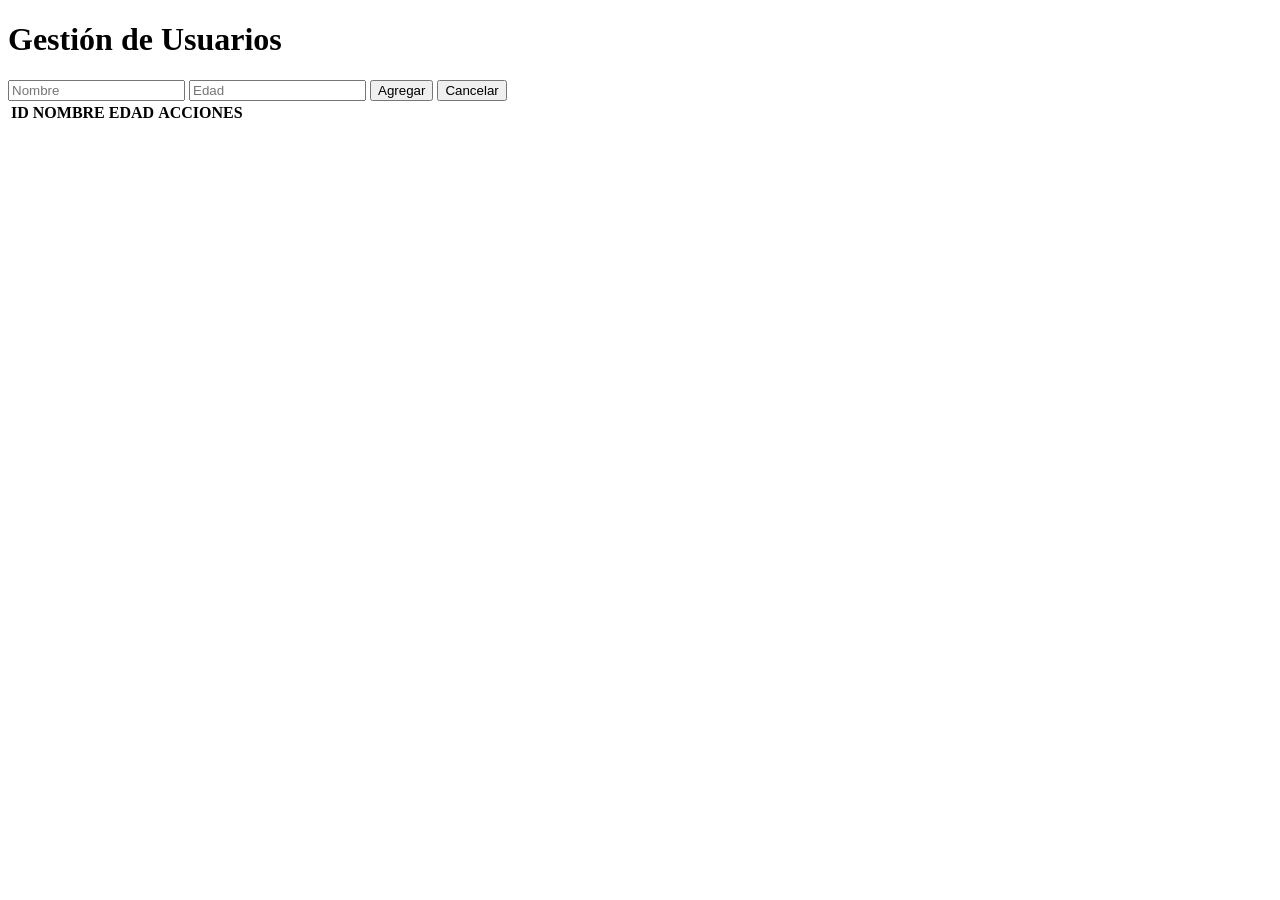
==== index.html @ 136cc093 "init project" ====
<!DOCTYPE html>
<html lang="es">
<head>
    <meta charset="UTF-8">
    <meta name="viewport" content="width=device-width, initial-scale=1.0">
    <title>Document</title>
</head>
<body>
    <h1>Gestión de Usuarios</h1>

    <form id="formulario">
        <input type="hidden" id="id">
        <input type="text" id="nombre" placeholder="Nombre" required>
        <input type="number" id="edad" placeholder="Edad" required>
        <button type="submit" id="btnGuardar">Agregar</button>
        <button type="button" id="btnCancelar" class="oculto">Cancelar</button>
    </form>

    <table id="tabla">
        <thead>
            <tr>
                <th>ID</th>
                <th>NOMBRE</th>
                <th>EDAD</th>
                <th>ACCIONES</th>
            </tr>
        </thead>
        <tbody></tbody>
    </table>
</body>
</html>
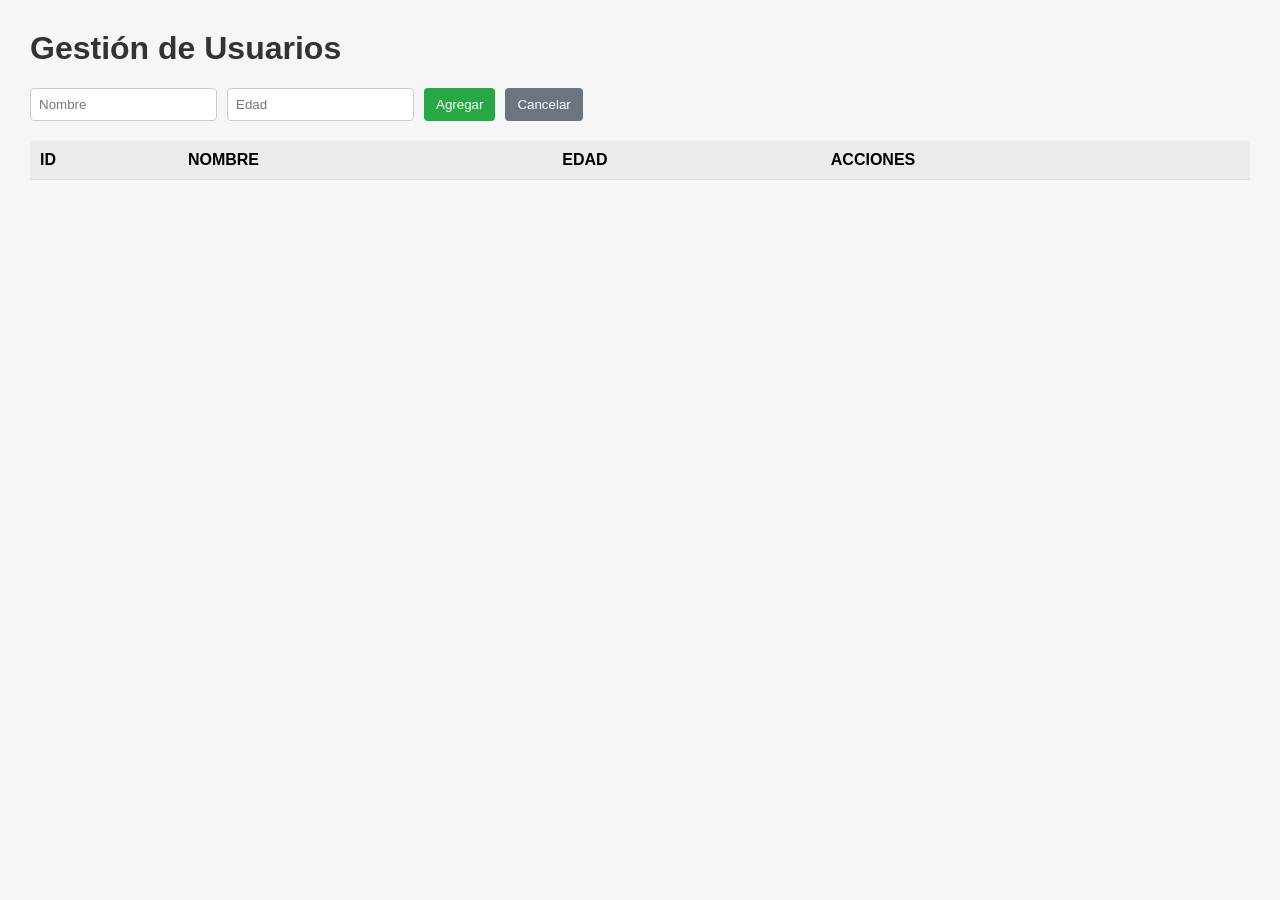
==== commit a1d8cf7a: "feat: design incomplete" ====
--- a/index.html
+++ b/index.html
@@ -4,6 +4,7 @@
     <meta charset="UTF-8">
     <meta name="viewport" content="width=device-width, initial-scale=1.0">
     <title>Document</title>
+    <link rel="stylesheet" href="styles.css">
 </head>
 <body>
     <h1>Gestión de Usuarios</h1>
@@ -27,5 +28,7 @@
         </thead>
         <tbody></tbody>
     </table>
+
+    <script src="main.js"></script>
 </body>
 </html>
--- a/styles.css
+++ b/styles.css
@@ -0,0 +1,63 @@
+body{
+    font-family: Arial, sans-serif;
+    margin:30px;
+    background: #f4f6f8;
+}
+
+h1{
+    color: #333;
+}
+
+form{
+    display: flex;
+    gap: 10px;
+    margin-bottom: 20px;
+    flex-wrap: wrap;
+}
+
+input{
+    padding: 8px;
+    border: 1px solid #ccc;
+    border-radius: 4px;
+}
+
+button{
+    padding: 8px 12px;
+    border: none;
+    border-radius: 4px;
+    cursor: pointer;
+}
+
+#btnGuardar{
+    background: #28a745;
+    color: white;
+}
+
+#btnCancelar{
+    background: #6c757d;
+    color: white;
+}
+
+table{
+    width: 100%;
+    border-collapse: collapse;
+    background: white;
+}
+
+th, td{
+    padding: 10px;
+    border-bottom: 1px solid #ddd;
+    text-align: left;
+}
+
+th{
+    background: #e9ecef;
+}
+
+.acciones button{
+    margin-right: 5px;
+}
+
+/*.oculto{
+    display: none;
+}*/
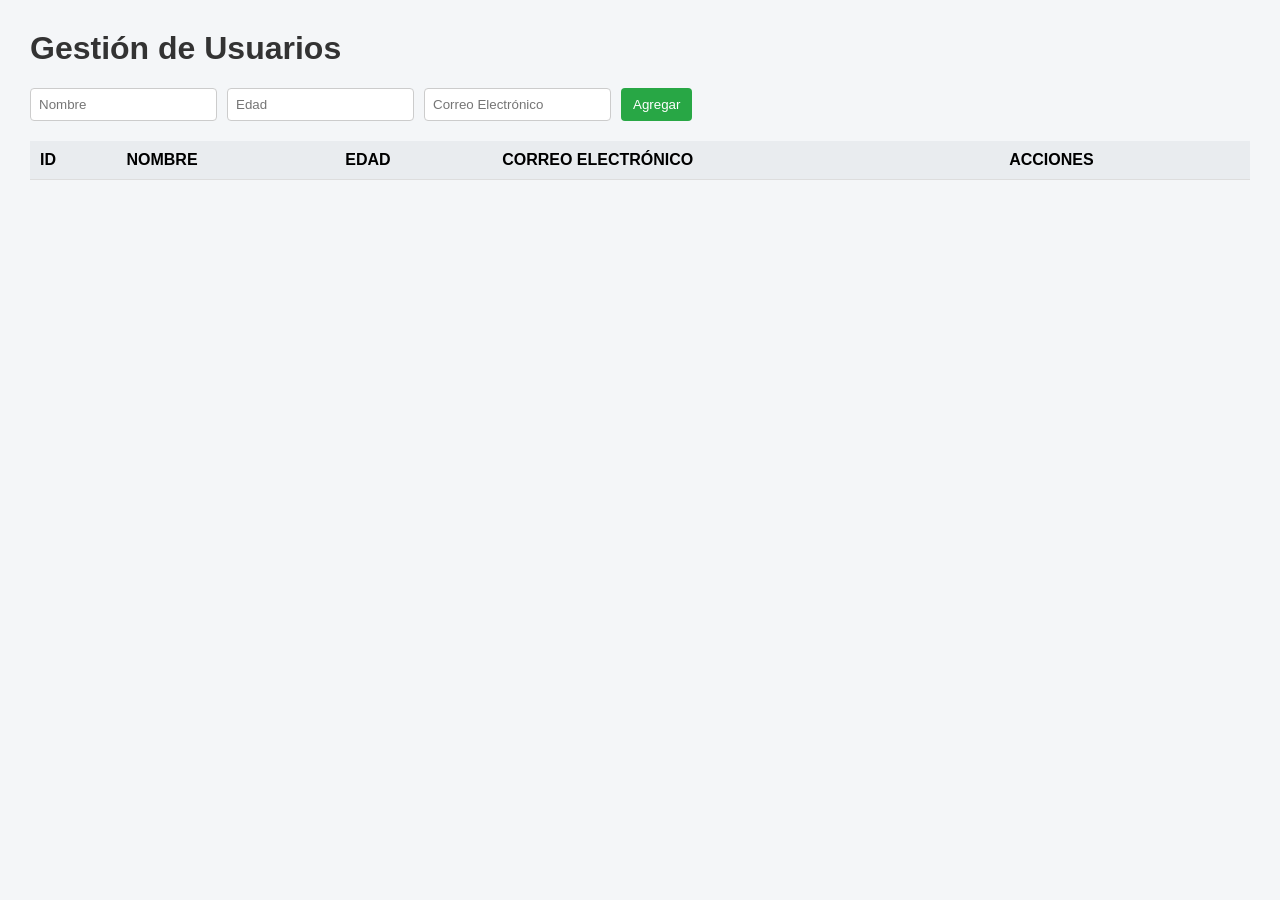
==== commit ed294010: "feat: add email placeholder" ====
--- a/index.html
+++ b/index.html
@@ -13,6 +13,7 @@
         <input type="hidden" id="id">
         <input type="text" id="nombre" placeholder="Nombre" required>
         <input type="number" id="edad" placeholder="Edad" required>
+        <input type="text" id="email" placeholder="Correo Electrónico" required>
         <button type="submit" id="btnGuardar">Agregar</button>
         <button type="button" id="btnCancelar" class="oculto">Cancelar</button>
     </form>
@@ -23,6 +24,7 @@
                 <th>ID</th>
                 <th>NOMBRE</th>
                 <th>EDAD</th>
+                <th>CORREO ELECTRÓNICO</th>
                 <th>ACCIONES</th>
             </tr>
         </thead>
--- a/styles.css
+++ b/styles.css
@@ -58,6 +58,6 @@
     margin-right: 5px;
 }
 
-/*.oculto{
+.oculto{
     display: none;
-}*/+}
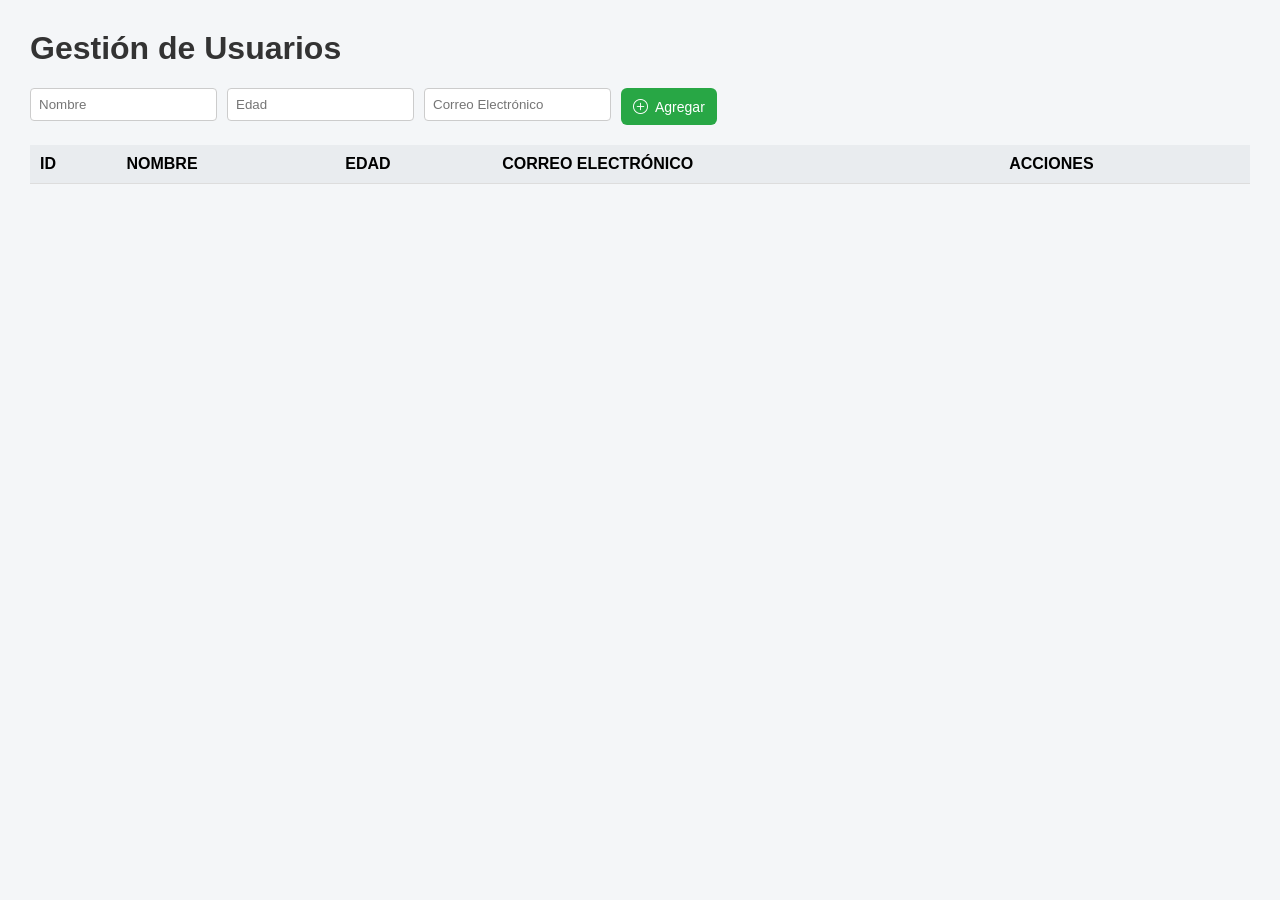
==== commit e3a95746: "style: add icons to action buttons" ====
--- a/index.html
+++ b/index.html
@@ -3,6 +3,7 @@
 <head>
     <meta charset="UTF-8">
     <meta name="viewport" content="width=device-width, initial-scale=1.0">
+    <link rel="stylesheet" href="https://cdn.jsdelivr.net/npm/bootstrap-icons@1.13.1/font/bootstrap-icons.min.css"> 
     <title>Document</title>
     <link rel="stylesheet" href="styles.css">
 </head>
@@ -11,11 +12,30 @@
 
     <form id="formulario">
         <input type="hidden" id="id">
-        <input type="text" id="nombre" placeholder="Nombre" required>
-        <input type="number" id="edad" placeholder="Edad" required>
-        <input type="text" id="email" placeholder="Correo Electrónico" required>
-        <button type="submit" id="btnGuardar">Agregar</button>
-        <button type="button" id="btnCancelar" class="oculto">Cancelar</button>
+        
+        <div class="campo">
+            <input type="text" id="nombre" placeholder="Nombre">
+            <small id="errorNombre" class="mensaje-error"></small>
+        </div>
+        
+        <div class="campo">
+            <input type="number" id="edad" placeholder="Edad">
+            <small id="errorEdad" class="mensaje-error"></small>
+        </div>
+
+        <div class="campo">
+            <input type="email" id="email" placeholder="Correo Electrónico">
+            <small id="errorEmail" class="mensaje-error"></small>
+        </div>
+        
+        <button type="submit" id="btnGuardar">
+            <i class="bi bi-plus-circle"></i>
+            <span>Agregar</span>
+        </button>
+        <button type="button" id="btnCancelar" class="oculto">
+            <i class="bi bi-x-lg"></i>
+            <span>Cancelar</span>
+        </button>
     </form>
 
     <table id="tabla">
--- a/styles.css
+++ b/styles.css
@@ -21,21 +21,89 @@
     border-radius: 4px;
 }
 
+.campo{
+    display: flex;
+    flex-direction: column;
+}
+
+.mensaje-error {
+    color: #dc3545;
+    font-size: 12px;
+    margin-top: 4px;
+}
+
+.input-error {
+    border: 1px solid #dc3545;
+}
+
 button{
     padding: 8px 12px;
     border: none;
-    border-radius: 4px;
+    border-radius: 6px;
     cursor: pointer;
+
+    display: inline-flex;
+    align-items: center;
+    gap: 7px;
+
+    font-size: 14px;
+    transition: 0.2s ease;
 }
+
+button i {
+    font-size: 15px;
+}
+
+/* AGREGAR */
 
 #btnGuardar{
     background: #28a745;
     color: white;
 }
 
+#btnGuardar:hover{
+    background: #218838;
+}
+
+/* CANCELAR */
+
 #btnCancelar{
     background: #6c757d;
     color: white;
+}
+
+#btnCancelar:hover{
+    background: #5a6268;
+}
+
+/* EDITAR */
+
+.btn-editar {
+    background: #0000ff;
+    color: white;
+}
+
+.btn-editar:hover {
+    background: #0000cc;
+}
+
+/* ELIMINAR */
+
+.btn-eliminar {
+    background: #dc3545;
+    color: white;
+}
+
+.btn-eliminar:hover {
+    background: #c82333;
+}
+
+.acciones button{
+    margin-right: 5px;
+}
+
+.oculto{
+    display: none;
 }
 
 table{
@@ -52,12 +120,4 @@
 
 th{
     background: #e9ecef;
-}
-
-.acciones button{
-    margin-right: 5px;
-}
-
-.oculto{
-    display: none;
 }
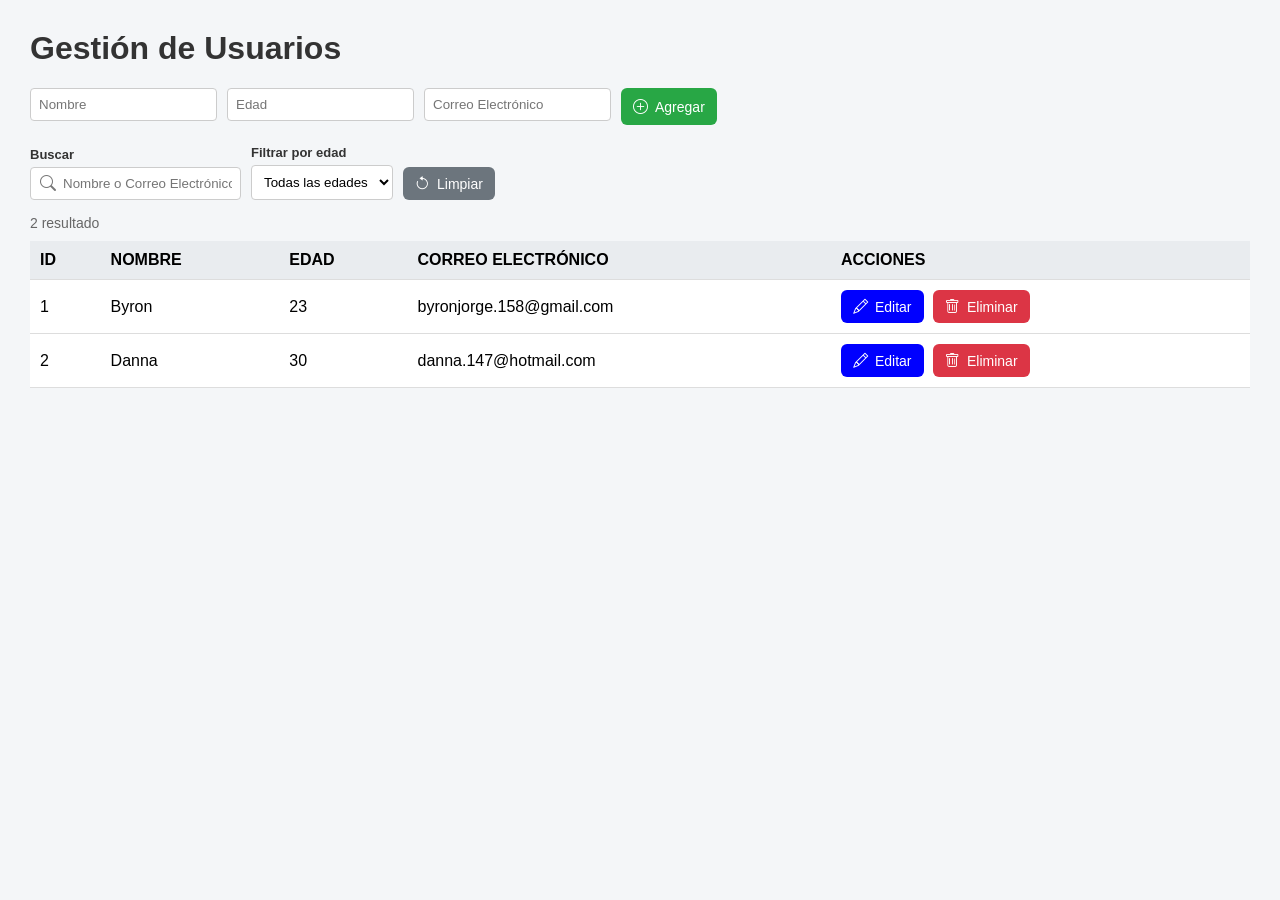
==== commit 71c9363a: "feat: add user search and filtering" ====
--- a/index.html
+++ b/index.html
@@ -38,6 +38,34 @@
         </button>
     </form>
 
+    <div class="filtros">
+        <div class="campo-filtro">
+            <label for="busqueda">Buscar</label>
+            <div class="input-busqueda">
+                <i class="bi bi-search"></i>
+                <input type="text" id="busqueda" placeholder="Nombre o Correo Electrónico">
+            </div>
+        </div>
+
+        <div class="campo-filtro">
+            <label for="filtroEdad">Filtrar por edad</label>
+            <select id="filtroEdad">
+                <option value="">Todas las edades</option>
+                <option value="1-17">1 - 17 años</option>
+                <option value="18-30">18 - 30 años</option>
+                <option value="31-50">31 - 50 años</option>
+                <option value="51-99">51 - 99 años</option>
+            </select>
+        </div>
+
+        <button type="button" id="btnLimpiarFiltros">
+            <i class="bi bi-arrow-counterclockwise"></i>
+            <span>Limpiar</span>
+        </button>
+    </div>
+
+    <p id="contadorResultados"></p>
+
     <table id="tabla">
         <thead>
             <tr>
--- a/styles.css
+++ b/styles.css
@@ -106,6 +106,74 @@
     display: none;
 }
 
+.filtros {
+    display: flex;
+    align-items: flex-end;
+    gap: 10px;
+    margin-bottom: 15px;
+    flex-wrap: wrap;
+}
+
+.campo-filtro {
+    display: flex;
+    flex-direction: column;
+    gap: 5px;
+}
+
+.campo-filtro label {
+    font-size: 13px;
+    font-weight: bold;
+    color: #333;
+}
+
+.input-busqueda {
+    position: relative;
+}
+
+.input-busqueda i {
+    position: absolute;
+    left: 10px;
+    top: 50%;
+    transform: translateY(-50%);
+    color: #777;
+}
+
+.input-busqueda input {
+    padding-left: 32px;
+}
+
+select {
+    padding: 8px;
+    border: 1px solid #ccc;
+    border-radius: 4px;
+    background: white;
+}
+
+#btnLimpiarFiltros {
+    background: #6c757d;
+    color: white;
+}
+
+#btnLimpiarFiltros:hover {
+    background: #5a6268;
+}
+
+#contadorResultados {
+    margin: 0 0 10px 0;
+    font-size: 14px;
+    color: #666;
+}
+
+.sin-resultados {
+    text-align: center;
+    padding: 25px !important;
+    color: #777;
+}
+
+.sin-resultados i {
+    margin-right: 5px;
+}
+
 table{
     width: 100%;
     border-collapse: collapse;
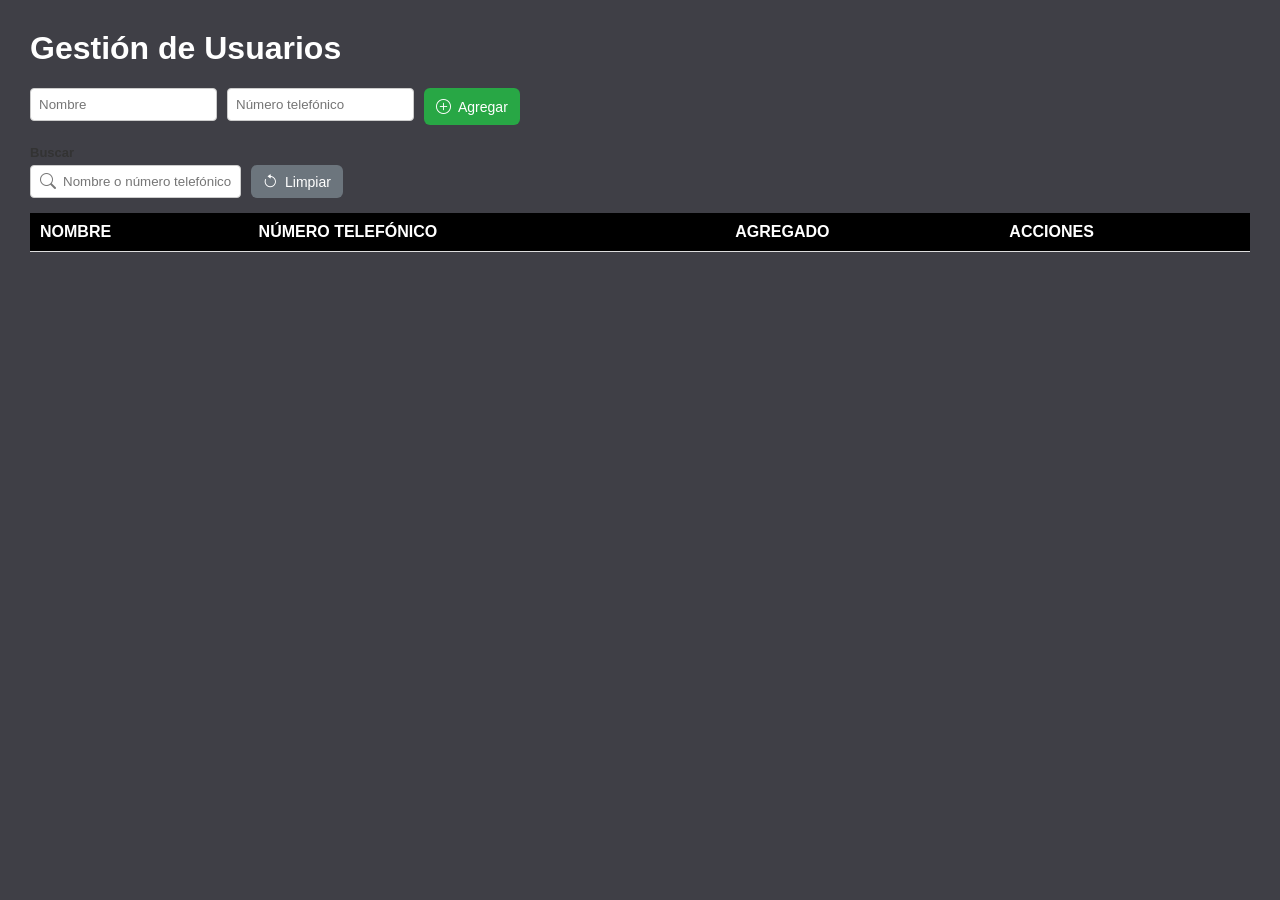
==== commit c2a9f4f1: "refactor: update CRUD fields for phone contacts" ====
--- a/index.html
+++ b/index.html
@@ -13,25 +13,23 @@
     <form id="formulario">
         <input type="hidden" id="id">
         
+         <!-- NOMBRE -->
         <div class="campo">
             <input type="text" id="nombre" placeholder="Nombre">
             <small id="errorNombre" class="mensaje-error"></small>
         </div>
         
+        <!-- TELÉFONO -->
         <div class="campo">
-            <input type="number" id="edad" placeholder="Edad">
-            <small id="errorEdad" class="mensaje-error"></small>
-        </div>
-
-        <div class="campo">
-            <input type="email" id="email" placeholder="Correo Electrónico">
-            <small id="errorEmail" class="mensaje-error"></small>
+            <input type="tel" id="telefono" placeholder="Número telefónico">
+            <small id="errorTelefono" class="mensaje-error"></small>
         </div>
         
         <button type="submit" id="btnGuardar">
             <i class="bi bi-plus-circle"></i>
             <span>Agregar</span>
         </button>
+
         <button type="button" id="btnCancelar" class="oculto">
             <i class="bi bi-x-lg"></i>
             <span>Cancelar</span>
@@ -43,19 +41,8 @@
             <label for="busqueda">Buscar</label>
             <div class="input-busqueda">
                 <i class="bi bi-search"></i>
-                <input type="text" id="busqueda" placeholder="Nombre o Correo Electrónico">
+                <input type="text" id="busqueda" placeholder="Nombre o número telefónico">
             </div>
-        </div>
-
-        <div class="campo-filtro">
-            <label for="filtroEdad">Filtrar por edad</label>
-            <select id="filtroEdad">
-                <option value="">Todas las edades</option>
-                <option value="1-17">1 - 17 años</option>
-                <option value="18-30">18 - 30 años</option>
-                <option value="31-50">31 - 50 años</option>
-                <option value="51-99">51 - 99 años</option>
-            </select>
         </div>
 
         <button type="button" id="btnLimpiarFiltros">
@@ -69,10 +56,9 @@
     <table id="tabla">
         <thead>
             <tr>
-                <th>ID</th>
                 <th>NOMBRE</th>
-                <th>EDAD</th>
-                <th>CORREO ELECTRÓNICO</th>
+                <th>NÚMERO TELEFÓNICO</th>
+                <th>AGREGADO</th>
                 <th>ACCIONES</th>
             </tr>
         </thead>
--- a/styles.css
+++ b/styles.css
@@ -1,11 +1,11 @@
 body{
     font-family: Arial, sans-serif;
     margin:30px;
-    background: #f4f6f8;
+    background: #3F3F46;
 }
 
 h1{
-    color: #333;
+    color: white;
 }
 
 form{
@@ -41,11 +41,9 @@
     border: none;
     border-radius: 6px;
     cursor: pointer;
-
     display: inline-flex;
     align-items: center;
     gap: 7px;
-
     font-size: 14px;
     transition: 0.2s ease;
 }
@@ -55,7 +53,6 @@
 }
 
 /* AGREGAR */
-
 #btnGuardar{
     background: #28a745;
     color: white;
@@ -66,7 +63,6 @@
 }
 
 /* CANCELAR */
-
 #btnCancelar{
     background: #6c757d;
     color: white;
@@ -77,18 +73,17 @@
 }
 
 /* EDITAR */
-
 .btn-editar {
-    background: #0000ff;
+    background: #708090;
     color: white;
 }
 
 .btn-editar:hover {
-    background: #0000cc;
+    background: #808080;
+    /*background: #5a6268;*/
 }
 
 /* ELIMINAR */
-
 .btn-eliminar {
     background: #dc3545;
     color: white;
@@ -177,15 +172,16 @@
 table{
     width: 100%;
     border-collapse: collapse;
-    background: white;
+    background: #5a6268;
 }
 
 th, td{
     padding: 10px;
     border-bottom: 1px solid #ddd;
     text-align: left;
+    color: white;
 }
 
 th{
-    background: #e9ecef;
+    background: #000000;
 }
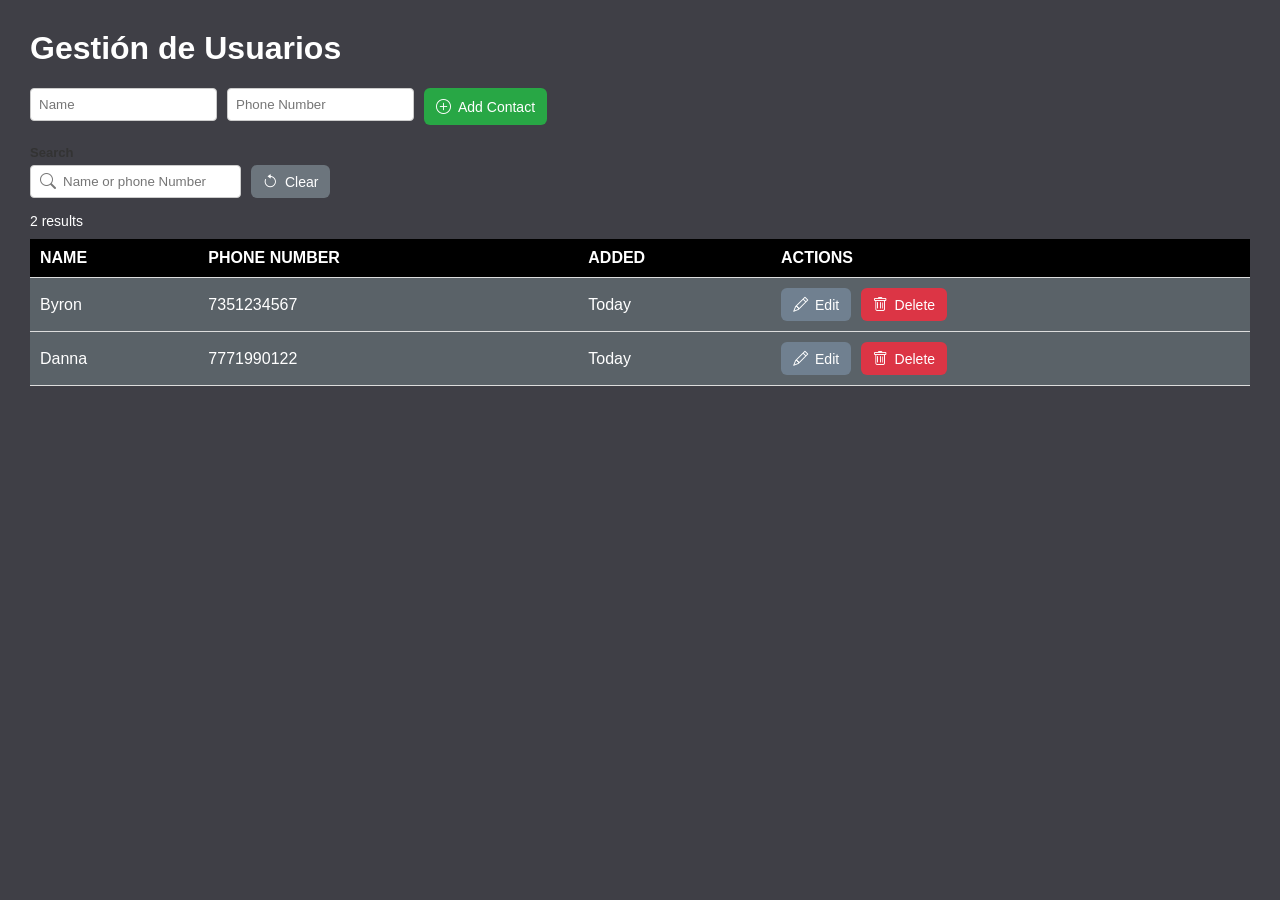
==== commit 09b5032d: "refactor: translate the text into english and change color" ====
--- a/index.html
+++ b/index.html
@@ -15,39 +15,39 @@
         
          <!-- NOMBRE -->
         <div class="campo">
-            <input type="text" id="nombre" placeholder="Nombre">
+            <input type="text" id="nombre" placeholder="Name">
             <small id="errorNombre" class="mensaje-error"></small>
         </div>
         
         <!-- TELÉFONO -->
         <div class="campo">
-            <input type="tel" id="telefono" placeholder="Número telefónico">
+            <input type="tel" id="telefono" placeholder="Phone Number">
             <small id="errorTelefono" class="mensaje-error"></small>
         </div>
         
         <button type="submit" id="btnGuardar">
             <i class="bi bi-plus-circle"></i>
-            <span>Agregar</span>
+            <span>Add Contact</span>
         </button>
 
         <button type="button" id="btnCancelar" class="oculto">
             <i class="bi bi-x-lg"></i>
-            <span>Cancelar</span>
+            <span>Cancel</span>
         </button>
     </form>
 
     <div class="filtros">
         <div class="campo-filtro">
-            <label for="busqueda">Buscar</label>
+            <label for="busqueda">Search</label>
             <div class="input-busqueda">
                 <i class="bi bi-search"></i>
-                <input type="text" id="busqueda" placeholder="Nombre o número telefónico">
+                <input type="text" id="busqueda" placeholder="Name or phone Number">
             </div>
         </div>
 
         <button type="button" id="btnLimpiarFiltros">
             <i class="bi bi-arrow-counterclockwise"></i>
-            <span>Limpiar</span>
+            <span>Clear</span>
         </button>
     </div>
 
@@ -56,10 +56,10 @@
     <table id="tabla">
         <thead>
             <tr>
-                <th>NOMBRE</th>
-                <th>NÚMERO TELEFÓNICO</th>
-                <th>AGREGADO</th>
-                <th>ACCIONES</th>
+                <th>NAME</th>
+                <th>PHONE NUMBER</th>
+                <th>ADDED</th>
+                <th>ACTIONS</th>
             </tr>
         </thead>
         <tbody></tbody>
--- a/styles.css
+++ b/styles.css
@@ -156,13 +156,13 @@
 #contadorResultados {
     margin: 0 0 10px 0;
     font-size: 14px;
-    color: #666;
+    color: white;
 }
 
 .sin-resultados {
     text-align: center;
     padding: 25px !important;
-    color: #777;
+    color: white;
 }
 
 .sin-resultados i {
